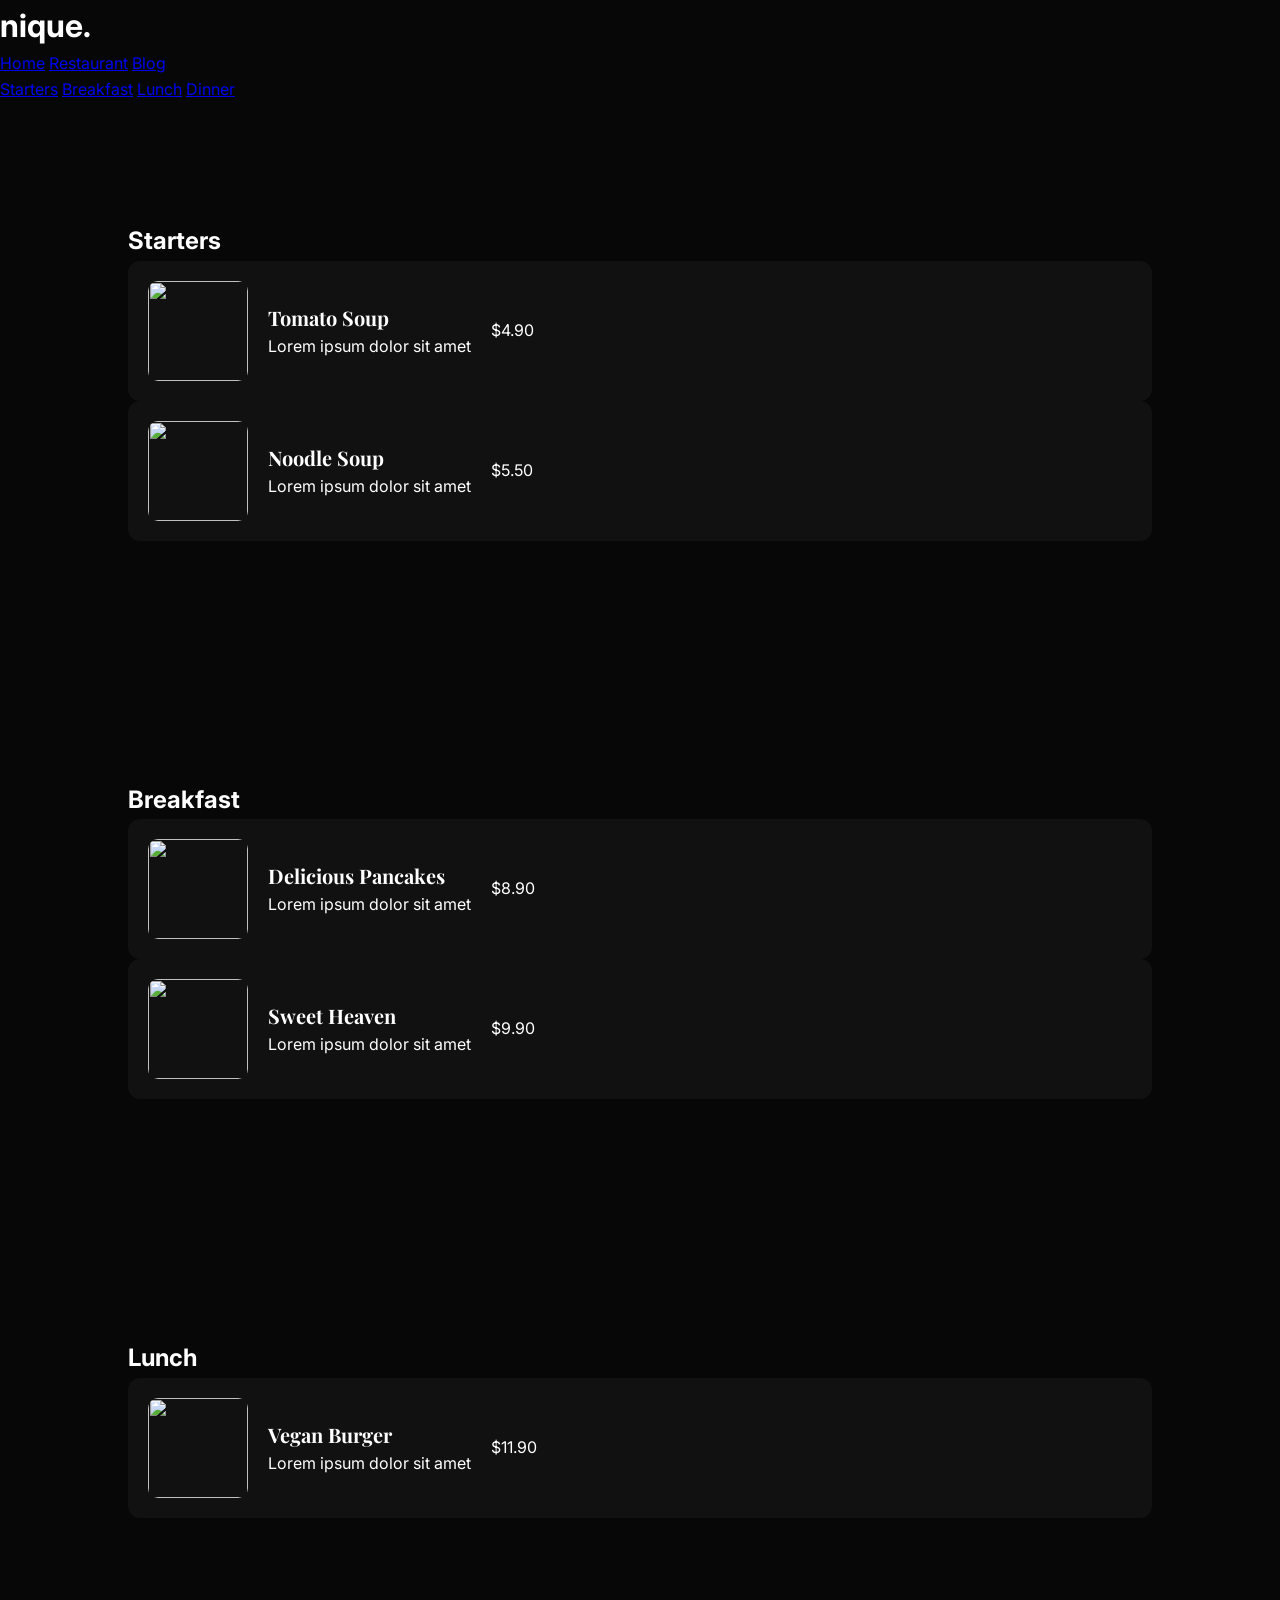
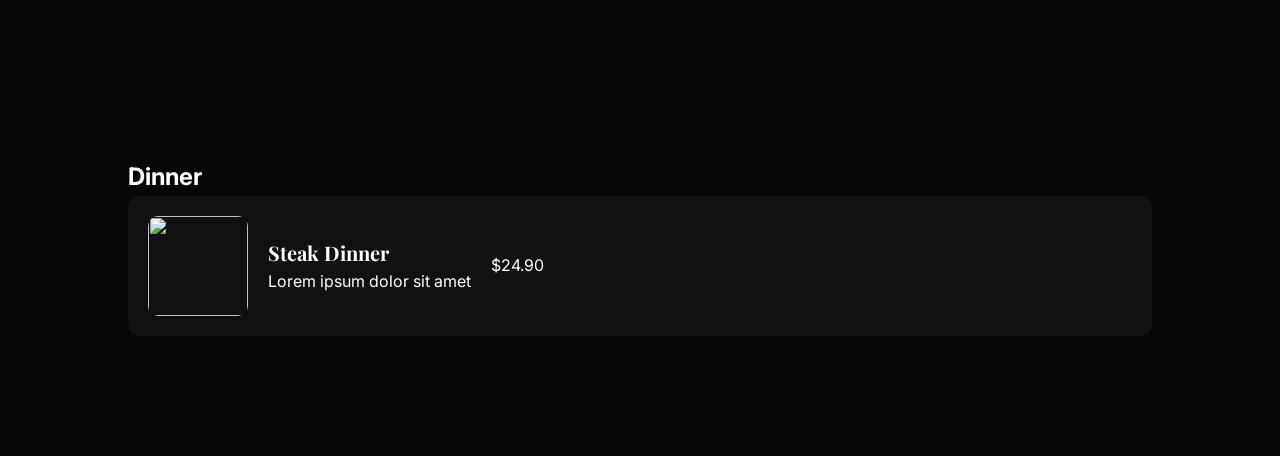
==== menu.html @ ecb15114 "Create menu.html" ====
<!DOCTYPE html>
<html lang="en">

<head>

<meta charset="UTF-8">
<meta name="viewport" content="width=device-width, initial-scale=1.0">

<title>Nique Menu</title>

<link rel="stylesheet" href="css/style.css">

<link href="https://fonts.googleapis.com/css2?family=Playfair+Display:wght@700&family=Great+Vibes&family=Inter:wght@300;400&display=swap" rel="stylesheet">

</head>


<body>

<header class="menu-header">

<h1>nique.</h1>

<nav>

<a href="index.html">Home</a>
<a href="restaurant.html">Restaurant</a>
<a href="blog.html">Blog</a>

</nav>

</header>


<!-- CATEGORY NAV -->

<div class="menu-categories">

<a href="#starters">Starters</a>
<a href="#breakfast">Breakfast</a>
<a href="#lunch">Lunch</a>
<a href="#dinner">Dinner</a>

</div>


<!-- STARTERS -->

<section id="starters" class="menu-section">

<h2>Starters</h2>

<div class="menu-item">

<img src="images/soup.jpg">

<div>

<h3>Tomato Soup</h3>

<p>Lorem ipsum dolor sit amet</p>

</div>

<span>$4.90</span>

</div>


<div class="menu-item">

<img src="images/noodle.jpg">

<div>

<h3>Noodle Soup</h3>

<p>Lorem ipsum dolor sit amet</p>

</div>

<span>$5.50</span>

</div>

</section>


<!-- BREAKFAST -->

<section id="breakfast" class="menu-section">

<h2>Breakfast</h2>

<div class="menu-item">

<img src="images/pancakes.jpg">

<div>

<h3>Delicious Pancakes</h3>

<p>Lorem ipsum dolor sit amet</p>

</div>

<span>$8.90</span>

</div>


<div class="menu-item">

<img src="images/sweet.jpg">

<div>

<h3>Sweet Heaven</h3>

<p>Lorem ipsum dolor sit amet</p>

</div>

<span>$9.90</span>

</div>

</section>


<!-- LUNCH -->

<section id="lunch" class="menu-section">

<h2>Lunch</h2>

<div class="menu-item">

<img src="images/burger.jpg">

<div>

<h3>Vegan Burger</h3>

<p>Lorem ipsum dolor sit amet</p>

</div>

<span>$11.90</span>

</div>

</section>


<!-- DINNER -->

<section id="dinner" class="menu-section">

<h2>Dinner</h2>

<div class="menu-item">

<img src="images/steak.jpg">

<div>

<h3>Steak Dinner</h3>

<p>Lorem ipsum dolor sit amet</p>

</div>

<span>$24.90</span>

</div>

</section>


</body>

</html>
---- css/style.css ----
*{
margin:0;
padding:0;
box-sizing:border-box;
}

html{
scroll-behavior:smooth;
}

body{
font-family:Inter, sans-serif;
background:#070707;
color:white;
line-height:1.6;
}


/* HERO SECTION */

.hero{

height:100vh;

background:url("../images/hero.jpg") center/cover no-repeat;

display:flex;

align-items:center;

justify-content:center;

text-align:center;

position:relative;

}

.hero::after{

content:"";

position:absolute;

width:100%;

height:100%;

background:rgba(0,0,0,0.65);

}

.hero-content{

position:relative;

z-index:2;

}


/* SCRIPT TEXT */

.script{

font-family:"Great Vibes";

font-size:42px;

color:#d6b57c;

}

.hero h1{

font-family:"Playfair Display";

font-size:90px;

margin-top:10px;

}


/* NAVIGATION PILL */

.nav-pill{

margin-top:30px;

background:white;

padding:14px 35px;

border-radius:40px;

display:inline-flex;

gap:30px;

}

.nav-pill a{

text-decoration:none;

color:black;

font-weight:500;

transition:.3s;

}

.nav-pill a:hover{

color:#caa760;

}


/* MENU SECTIONS */

.menu-section{

padding:120px 10%;

}

.section-title{

font-family:"Playfair Display";

font-size:45px;

margin-bottom:40px;

text-align:center;

}


/* MENU GRID */

.menu-grid{

display:grid;

grid-template-columns:repeat(auto-fit,minmax(300px,1fr));

gap:30px;

}

.menu-item{

display:flex;

gap:20px;

background:#111;

padding:20px;

border-radius:12px;

align-items:center;

transition:.3s;

}

.menu-item:hover{

transform:translateY(-5px);

}

.menu-item img{

width:100px;

height:100px;

object-fit:cover;

border-radius:10px;

}

.menu-item h3{

font-family:"Playfair Display";

font-size:20px;

}

.price{

color:#d6b57c;

font-weight:bold;

}


/* RESTAURANT SECTION */

.restaurant{

padding:120px 10%;

text-align:center;

}

.restaurant img{

width:80%;

border-radius:12px;

margin-bottom:20px;

}


/* FOOTER */

footer{

background:#000;

text-align:center;

padding:40px;

margin-top:60px;

}


/* MOBILE */

@media(max-width:768px){

.hero h1{

font-size:55px;

}

.nav-pill{

flex-direction:column;

gap:10px;

}

.menu-item{

flex-direction:column;

text-align:center;

}

.menu-item img{

width:80%;

}

}
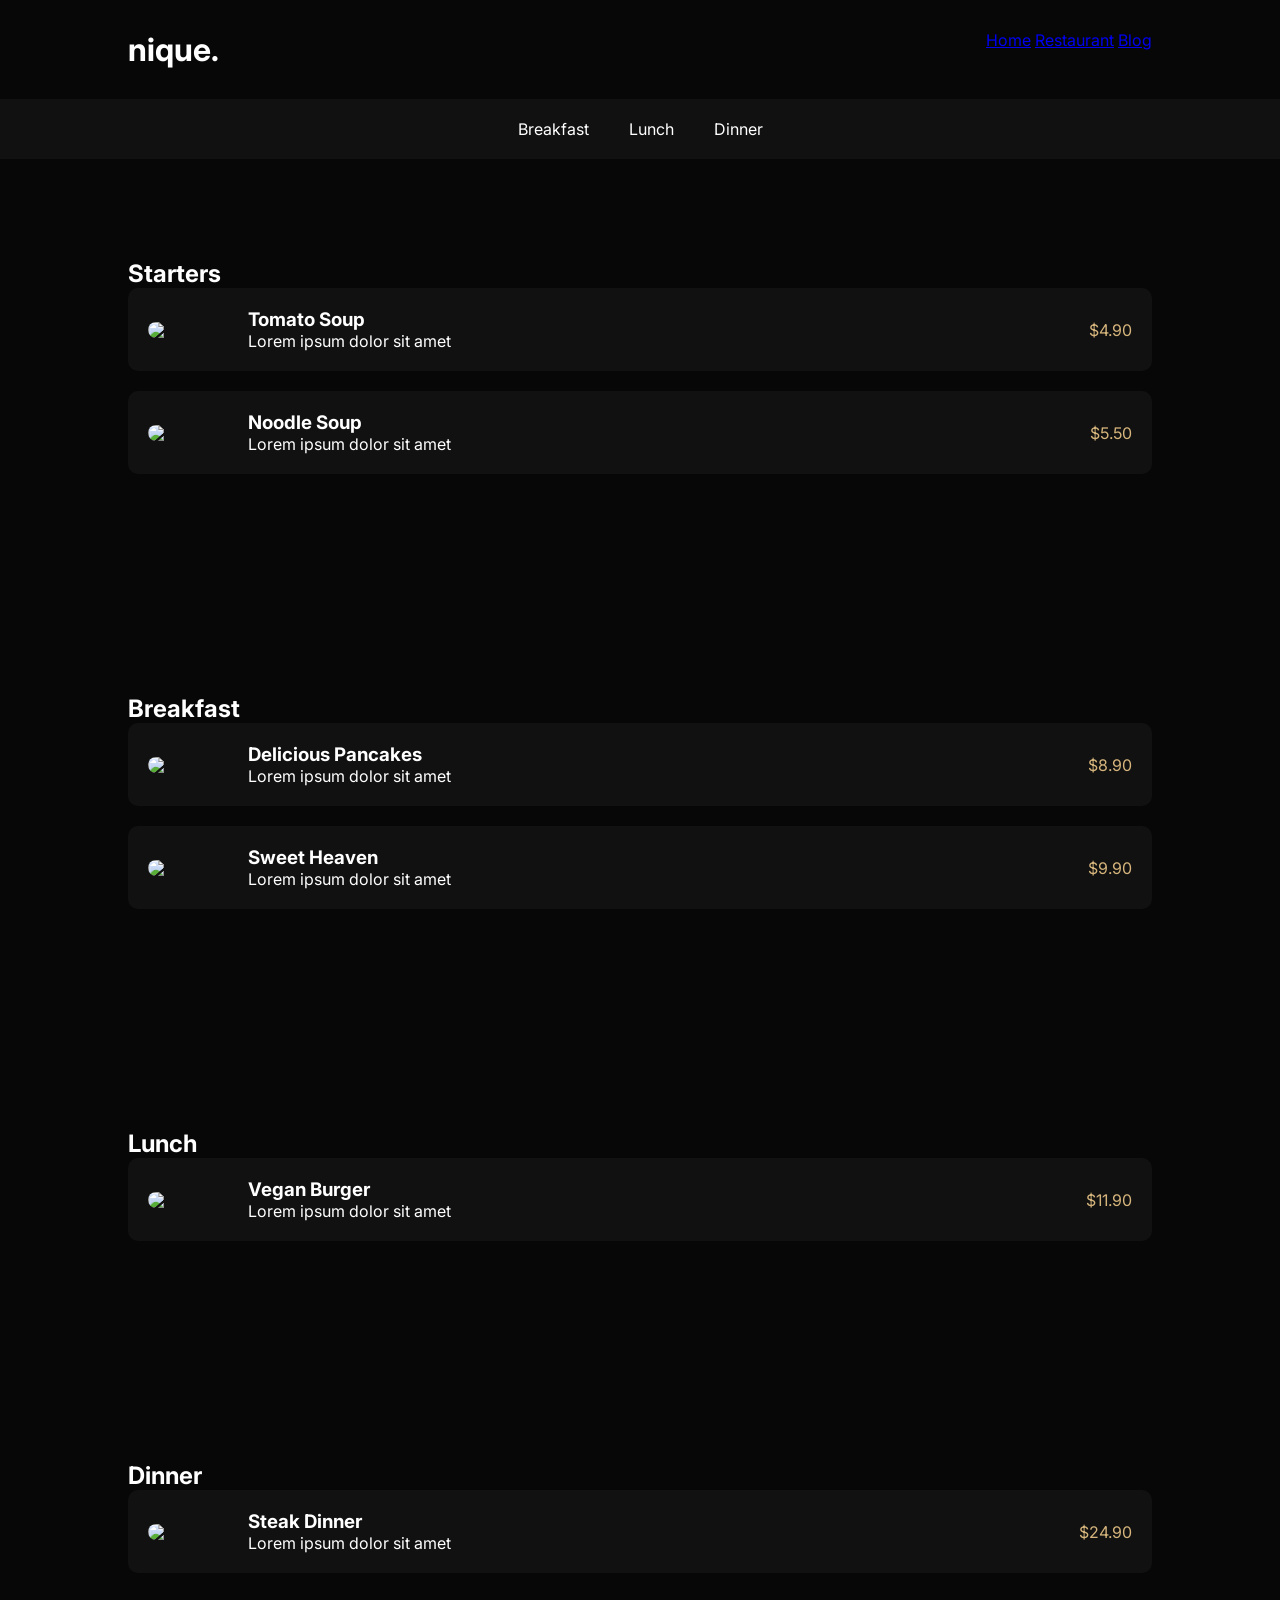
==== commit a3f31945: "Update menu.html" ====
--- a/menu.html
+++ b/menu.html
@@ -37,10 +37,9 @@
 
 <div class="menu-categories">
 
-<a href="#starters">Starters</a>
-<a href="#breakfast">Breakfast</a>
-<a href="#lunch">Lunch</a>
-<a href="#dinner">Dinner</a>
+<a href="#breakfast" class="menu-link">Breakfast</a>
+<a href="#lunch" class="menu-link">Lunch</a>
+<a href="#dinner" class="menu-link">Dinner</a>
 
 </div>
 
--- a/css/style.css
+++ b/css/style.css
@@ -5,25 +5,17 @@
 box-sizing:border-box;
 }
 
-html{
-scroll-behavior:smooth;
-}
-
 body{
-font-family:Inter, sans-serif;
+font-family:Inter;
 background:#070707;
 color:white;
-line-height:1.6;
-}
-
-
-/* HERO SECTION */
+}
 
 .hero{
 
 height:100vh;
 
-background:url("../images/hero.jpg") center/cover no-repeat;
+background:url("../images/hero.jpg") center/cover;
 
 display:flex;
 
@@ -38,17 +30,15 @@
 }
 
 .hero::after{
-
 content:"";
-
 position:absolute;
-
-width:100%;
-
+width:100%;
 height:100%;
-
-background:rgba(0,0,0,0.65);
-
+background:linear-gradient(
+to bottom,
+rgba(0,0,0,.7),
+rgba(0,0,0,.9)
+);
 }
 
 .hero-content{
@@ -59,14 +49,11 @@
 
 }
 
-
-/* SCRIPT TEXT */
-
 .script{
 
 font-family:"Great Vibes";
 
-font-size:42px;
+font-size:36px;
 
 color:#d6b57c;
 
@@ -76,14 +63,9 @@
 
 font-family:"Playfair Display";
 
-font-size:90px;
-
-margin-top:10px;
-
-}
-
-
-/* NAVIGATION PILL */
+font-size:80px;
+
+}
 
 .nav-pill{
 
@@ -91,7 +73,7 @@
 
 background:white;
 
-padding:14px 35px;
+padding:15px 30px;
 
 border-radius:40px;
 
@@ -107,172 +89,395 @@
 
 color:black;
 
-font-weight:500;
-
-transition:.3s;
-
-}
-
-.nav-pill a:hover{
-
-color:#caa760;
-
-}
-
-
-/* MENU SECTIONS */
+}
+
+.reservation{
+
+display:grid;
+
+grid-template-columns:1fr 1fr;
+
+padding:100px;
+
+}
+
+.reservation-left{
+
+background:#111;
+
+padding:80px;
+
+}
+
+.reservation-right{
+
+padding:80px;
+
+}
+
+.reservation-right input{
+
+width:100%;
+
+padding:15px;
+
+margin:10px 0;
+
+background:#111;
+
+border:1px solid #333;
+
+color:white;
+
+}
+
+.reservation-right button{
+
+width:100%;
+
+padding:15px;
+
+background:#d6b57c;
+
+border:none;
+
+}
+
+.food-grid{
+
+display:grid;
+
+grid-template-columns:repeat(3,1fr);
+
+}
+
+.card{
+
+position:relative;
+
+}
+
+.card img{
+
+width:100%;
+
+height:350px;
+
+object-fit:cover;
+
+}
+
+.card h3{
+
+position:absolute;
+
+bottom:30px;
+
+left:20px;
+
+font-family:Playfair Display;
+
+}
+
+.menu-header{
+
+display:flex;
+
+justify-content:space-between;
+
+padding:30px 10%;
+
+background:#000;
+
+}
+
+.menu-categories{
+
+display:flex;
+
+justify-content:center;
+
+gap:40px;
+
+padding:20px;
+
+background:#111;
+
+position:sticky;
+
+top:0;
+
+}
+
+.menu-categories a{
+
+text-decoration:none;
+
+color:white;
+
+}
 
 .menu-section{
 
-padding:120px 10%;
-
-}
-
-.section-title{
-
-font-family:"Playfair Display";
-
-font-size:45px;
-
-margin-bottom:40px;
+padding:100px 10%;
+
+}
+
+.menu-item{
+
+display:flex;
+
+align-items:center;
+
+gap:20px;
+
+background:#111;
+
+padding:20px;
+
+border-radius:10px;
+
+margin-bottom:20px;
+
+}
+
+.menu-item img{
+
+width:80px;
+
+border-radius:10px;
+
+}
+
+.menu-item span{
+
+margin-left:auto;
+
+color:#d6b57c;
+
+}
+
+footer{
+
+background:#000;
+
+padding:60px;
 
 text-align:center;
 
 }
 
-
-/* MENU GRID */
-
-.menu-grid{
+/* RESTAURANT PAGE */
+
+.restaurant-hero{
+
+height:60vh;
+
+display:flex;
+
+flex-direction:column;
+
+align-items:center;
+
+justify-content:center;
+
+background:#111;
+
+text-align:center;
+
+}
+
+.restaurant-grid{
 
 display:grid;
 
-grid-template-columns:repeat(auto-fit,minmax(300px,1fr));
+grid-template-columns:repeat(2,1fr);
+
+gap:20px;
+
+padding:80px;
+
+}
+
+.restaurant-card img{
+
+width:100%;
+
+border-radius:10px;
+
+}
+
+
+/* BLOG */
+
+.blog-section{
+
+padding:100px;
+
+text-align:center;
+
+}
+
+.blog-grid{
+
+display:grid;
+
+grid-template-columns:repeat(3,1fr);
 
 gap:30px;
 
-}
+margin-top:40px;
+
+}
+
+.blog-card img{
+
+width:100%;
+
+border-radius:10px;
+
+margin-bottom:10px;
+
+}
+
+
+/* HOVER EFFECT */
+
+.card:hover img{
+
+transform:scale(1.05);
+
+transition:0.4s;
+
+}
+
+
+/* NAV ANIMATION */
+
+.nav-pill{
+
+transition:0.4s;
+
+}
+
+.nav-pill:hover{
+
+transform:translateY(-3px);
+
+}
+
+
+/* CARD ANIMATION */
+
+.card{
+
+overflow:hidden;
+
+transition:0.4s;
+
+}
+
+.card img{
+
+transition:0.6s;
+
+}
+
+.card:hover img{
+
+transform:scale(1.1);
+
+}
+
+
+/* MENU ITEM ANIMATION */
 
 .menu-item{
 
-display:flex;
-
-gap:20px;
-
-background:#111;
-
-padding:20px;
-
-border-radius:12px;
-
-align-items:center;
-
-transition:.3s;
+transition:0.3s;
 
 }
 
 .menu-item:hover{
 
-transform:translateY(-5px);
-
-}
-
-.menu-item img{
-
-width:100px;
-
-height:100px;
-
-object-fit:cover;
-
-border-radius:10px;
-
-}
-
-.menu-item h3{
-
-font-family:"Playfair Display";
-
-font-size:20px;
-
-}
-
-.price{
-
-color:#d6b57c;
-
-font-weight:bold;
-
-}
-
-
-/* RESTAURANT SECTION */
-
-.restaurant{
-
-padding:120px 10%;
-
-text-align:center;
-
-}
-
-.restaurant img{
-
-width:80%;
-
-border-radius:12px;
-
-margin-bottom:20px;
-
-}
-
-
-/* FOOTER */
-
-footer{
-
-background:#000;
-
-text-align:center;
-
-padding:40px;
-
-margin-top:60px;
-
-}
-
-
-/* MOBILE */
-
-@media(max-width:768px){
-
-.hero h1{
-
-font-size:55px;
-
-}
-
-.nav-pill{
-
-flex-direction:column;
-
-gap:10px;
-
-}
-
-.menu-item{
-
-flex-direction:column;
-
-text-align:center;
-
-}
-
-.menu-item img{
-
-width:80%;
-
-}
-
-}
-
+transform:translateX(10px);
+
+background:#1a1a1a;
+
+}
+
+
+/* BLOG CARDS */
+
+.blog-card{
+
+transition:0.4s;
+
+}
+
+.blog-card:hover{
+
+transform:translateY(-10px);
+
+}
+
+
+/* PARALLAX HERO */
+
+.hero{
+
+background-attachment:fixed;
+
+}
+
+
+/* BUTTON EFFECT */
+
+button{
+
+cursor:pointer;
+
+transition:0.3s;
+
+}
+
+button:hover{
+
+transform:scale(1.05);
+
+background:#c9a96a;
+
+}
+
+body{
+animation:fadein .8s ease;
+}
+
+@keyframes fadein{
+
+from{
+opacity:0;
+}
+
+to{
+opacity:1;
+}
+
+}
+
+
+/* STICKY HEADER */
+
+.menu-header{
+
+position:sticky;
+
+top:0;
+
+z-index:1000;
+
+background:#070707;
+
+backdrop-filter:blur(10px);
+
+}
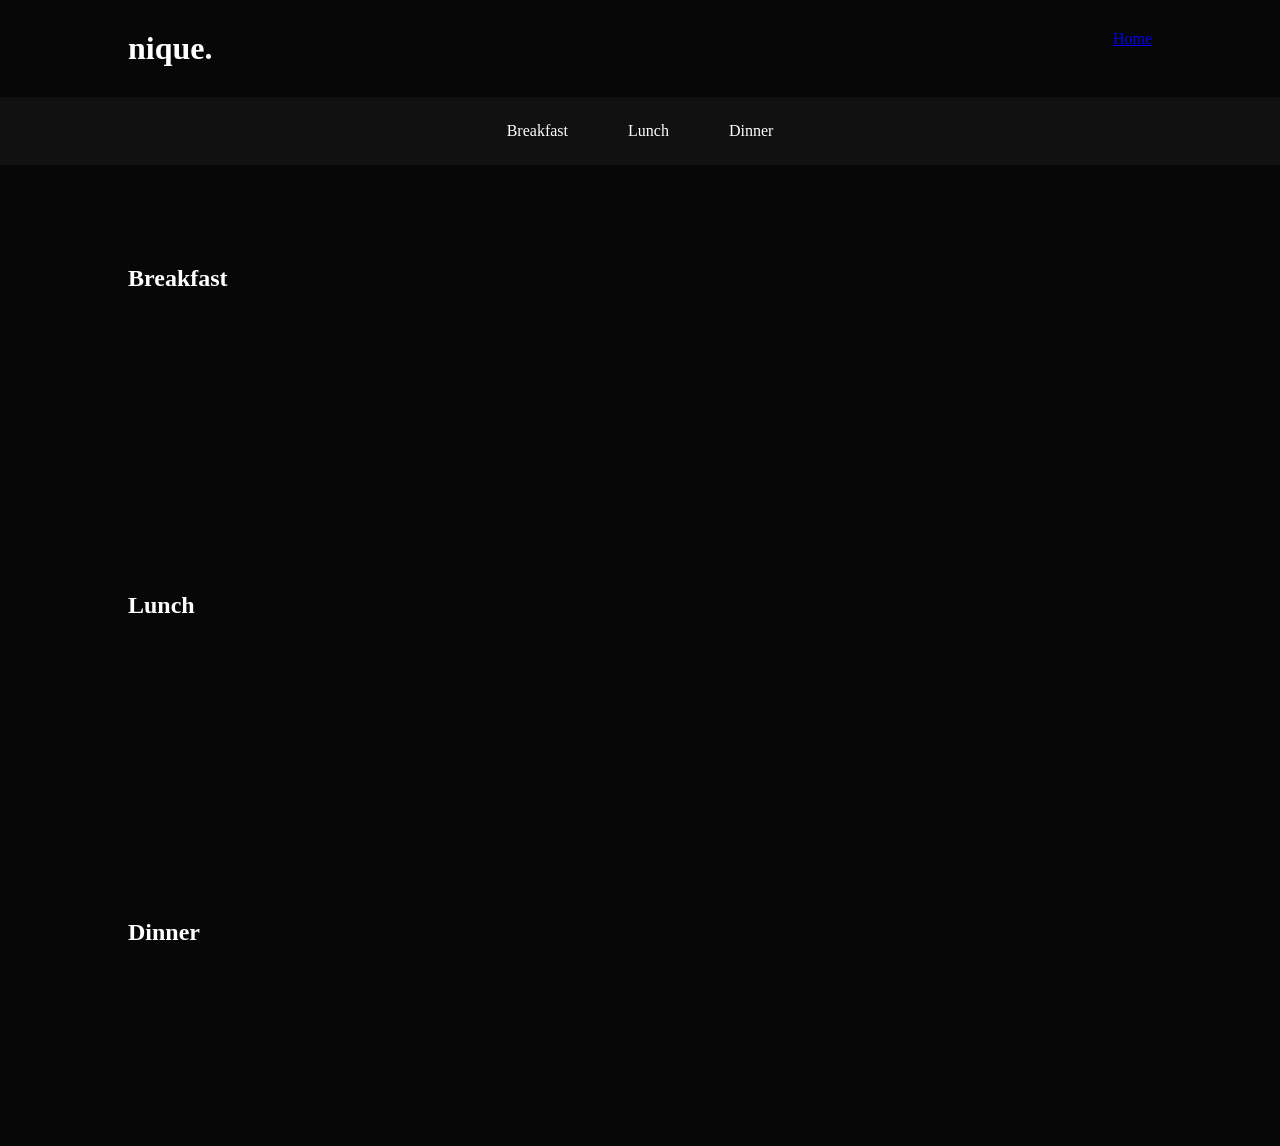
==== commit 9c44efcd: "Update menu.html" ====
--- a/menu.html
+++ b/menu.html
@@ -11,10 +11,7 @@
 
 <link rel="stylesheet" href="css/style.css">
 
-<link href="https://fonts.googleapis.com/css2?family=Playfair+Display:wght@700&family=Great+Vibes&family=Inter:wght@300;400&display=swap" rel="stylesheet">
-
 </head>
-
 
 <body>
 
@@ -23,17 +20,11 @@
 <h1>nique.</h1>
 
 <nav>
-
 <a href="index.html">Home</a>
-<a href="restaurant.html">Restaurant</a>
-<a href="blog.html">Blog</a>
-
 </nav>
 
 </header>
 
-
-<!-- CATEGORY NAV -->
 
 <div class="menu-categories">
 
@@ -43,50 +34,6 @@
 
 </div>
 
-
-<!-- STARTERS -->
-
-<section id="starters" class="menu-section">
-
-<h2>Starters</h2>
-
-<div class="menu-item">
-
-<img src="images/soup.jpg">
-
-<div>
-
-<h3>Tomato Soup</h3>
-
-<p>Lorem ipsum dolor sit amet</p>
-
-</div>
-
-<span>$4.90</span>
-
-</div>
-
-
-<div class="menu-item">
-
-<img src="images/noodle.jpg">
-
-<div>
-
-<h3>Noodle Soup</h3>
-
-<p>Lorem ipsum dolor sit amet</p>
-
-</div>
-
-<span>$5.50</span>
-
-</div>
-
-</section>
-
-
-<!-- BREAKFAST -->
 
 <section id="breakfast" class="menu-section">
 
@@ -98,37 +45,16 @@
 
 <div>
 
-<h3>Delicious Pancakes</h3>
+<h3>Pancakes</h3>
 
-<p>Lorem ipsum dolor sit amet</p>
+<p>$8.90</p>
 
 </div>
-
-<span>$8.90</span>
-
-</div>
-
-
-<div class="menu-item">
-
-<img src="images/sweet.jpg">
-
-<div>
-
-<h3>Sweet Heaven</h3>
-
-<p>Lorem ipsum dolor sit amet</p>
-
-</div>
-
-<span>$9.90</span>
 
 </div>
 
 </section>
 
-
-<!-- LUNCH -->
 
 <section id="lunch" class="menu-section">
 
@@ -142,18 +68,14 @@
 
 <h3>Vegan Burger</h3>
 
-<p>Lorem ipsum dolor sit amet</p>
+<p>$11.90</p>
 
 </div>
-
-<span>$11.90</span>
 
 </div>
 
 </section>
 
-
-<!-- DINNER -->
 
 <section id="dinner" class="menu-section">
 
@@ -167,17 +89,15 @@
 
 <h3>Steak Dinner</h3>
 
-<p>Lorem ipsum dolor sit amet</p>
+<p>$24.90</p>
 
 </div>
-
-<span>$24.90</span>
 
 </div>
 
 </section>
 
+<script src="js/script.js"></script>
 
 </body>
-
 </html>
--- a/css/style.css
+++ b/css/style.css
@@ -481,3 +481,91 @@
 backdrop-filter:blur(10px);
 
 }
+
+.menu-link{
+
+position:relative;
+
+padding:5px 10px;
+
+transition:.3s;
+
+}
+
+.menu-link:hover{
+
+color:#d6b57c;
+
+}
+
+.menu-link::after{
+
+content:"";
+
+position:absolute;
+
+width:0;
+
+height:2px;
+
+bottom:-4px;
+
+left:0;
+
+background:#d6b57c;
+
+transition:.3s;
+
+}
+
+.menu-link:hover::after{
+
+width:100%;
+
+}
+
+
+.card,
+.menu-item,
+.blog-card{
+
+opacity:0;
+
+transform:translateY(40px);
+
+transition:0.6s;
+
+}
+
+
+.card:hover{
+
+box-shadow:0 20px 50px rgba(0,0,0,0.7);
+
+}
+
+@media(max-width:768px){
+
+.food-grid{
+
+grid-template-columns:1fr;
+
+}
+
+.menu-item{
+
+flex-direction:column;
+
+text-align:center;
+
+}
+
+.nav-pill{
+
+flex-direction:column;
+
+gap:10px;
+
+}
+
+}
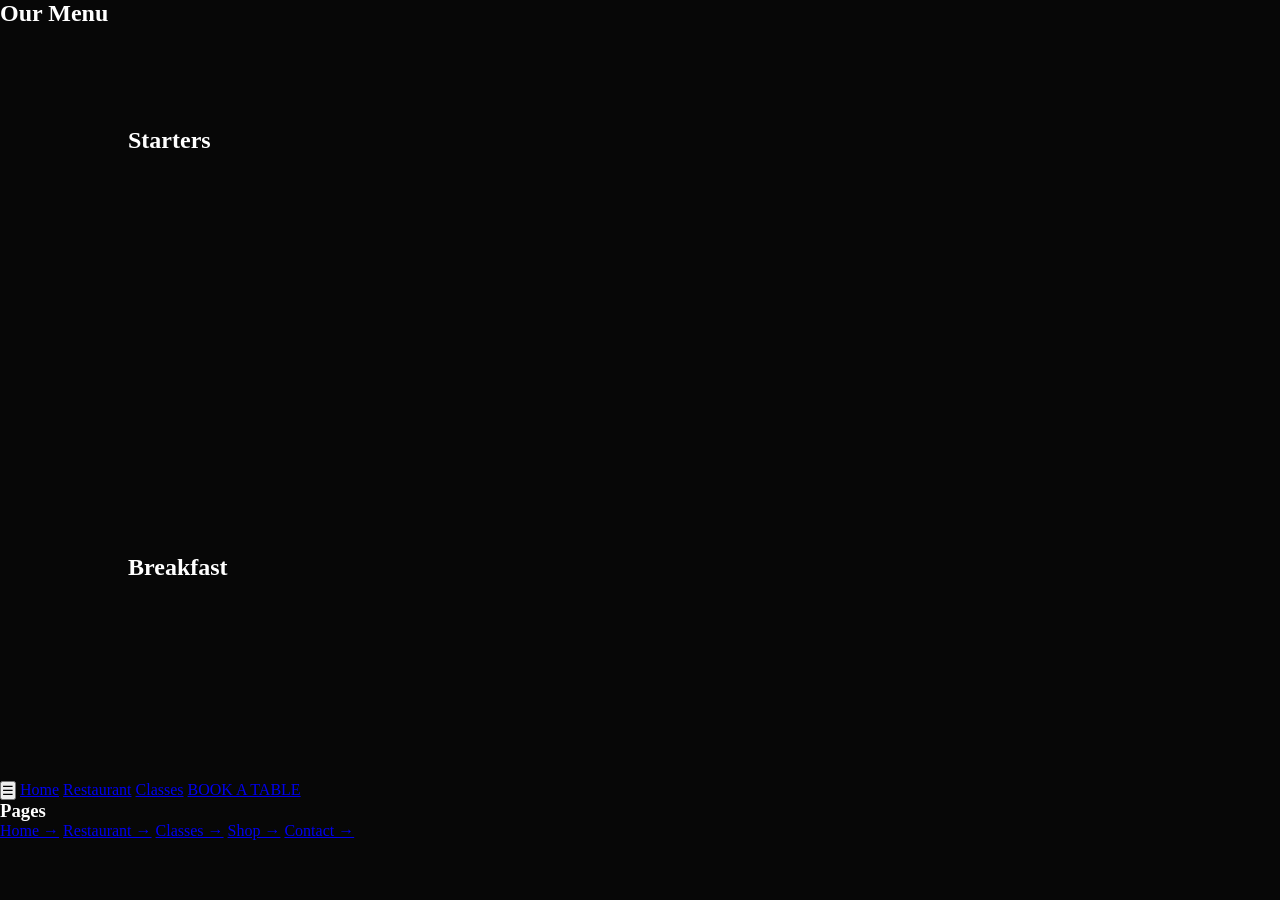
==== commit f73a0a2b: "Update menu.html" ====
--- a/menu.html
+++ b/menu.html
@@ -1,101 +1,88 @@
-
 <!DOCTYPE html>
-<html lang="en">
-
+<html>
 <head>
 
-<meta charset="UTF-8">
-<meta name="viewport" content="width=device-width, initial-scale=1.0">
-
-<title>Nique Menu</title>
-
+<title>Menu</title>
 <link rel="stylesheet" href="css/style.css">
 
 </head>
 
 <body>
 
-<header class="menu-header">
+<section class="menu-hero">
 
-<h1>nique.</h1>
+<h1>Our Menu</h1>
 
-<nav>
-<a href="index.html">Home</a>
-</nav>
-
-</header>
+</section>
 
 
-<div class="menu-categories">
+<section class="menu-section">
 
-<a href="#breakfast" class="menu-link">Breakfast</a>
-<a href="#lunch" class="menu-link">Lunch</a>
-<a href="#dinner" class="menu-link">Dinner</a>
+<h2>Starters</h2>
 
+<div class="menu-item">
+<img src="images/soup.jpg">
+<div>
+<h3>Tomato Soup</h3>
+<p>Lorem ipsum dolor sit amet</p>
+</div>
+<span>$4.90</span>
 </div>
 
 
-<section id="breakfast" class="menu-section">
-
-<h2>Breakfast</h2>
-
 <div class="menu-item">
-
-<img src="images/pancakes.jpg">
-
+<img src="images/noodles.jpg">
 <div>
-
-<h3>Pancakes</h3>
-
-<p>$8.90</p>
-
+<h3>Noodle Soup</h3>
+<p>Lorem ipsum dolor sit amet</p>
 </div>
-
+<span>$5.50</span>
 </div>
 
 </section>
 
 
-<section id="lunch" class="menu-section">
+<section class="menu-section">
 
-<h2>Lunch</h2>
+<h2>Breakfast</h2>
 
 <div class="menu-item">
-
-<img src="images/burger.jpg">
-
+<img src="images/pancakes.jpg">
 <div>
-
-<h3>Vegan Burger</h3>
-
-<p>$11.90</p>
-
+<h3>Delicious Pancakes</h3>
+<p>Lorem ipsum dolor sit amet</p>
 </div>
-
+<span>$8.90</span>
 </div>
 
 </section>
 
 
-<section id="dinner" class="menu-section">
+<div class="floating-nav">
 
-<h2>Dinner</h2>
+<button id="menuToggle" class="icon-btn">☰</button>
 
-<div class="menu-item">
+<a href="index.html">Home</a>
+<a href="restaurant.html">Restaurant</a>
+<a href="classes.html">Classes</a>
 
-<img src="images/steak.jpg">
-
-<div>
-
-<h3>Steak Dinner</h3>
-
-<p>$24.90</p>
+<a class="book-btn" href="contact.html">BOOK A TABLE</a>
 
 </div>
 
+<div id="sideMenu" class="side-menu">
+
+<h3>Pages</h3>
+
+<a href="index.html">Home →</a>
+<a href="restaurant.html">Restaurant →</a>
+<a href="classes.html">Classes →</a>
+<a href="shop.html">Shop →</a>
+<a href="contact.html">Contact →</a>
+
 </div>
 
-</section>
+<div id="overlay"></div>
 
 <script src="js/script.js"></script>
 
